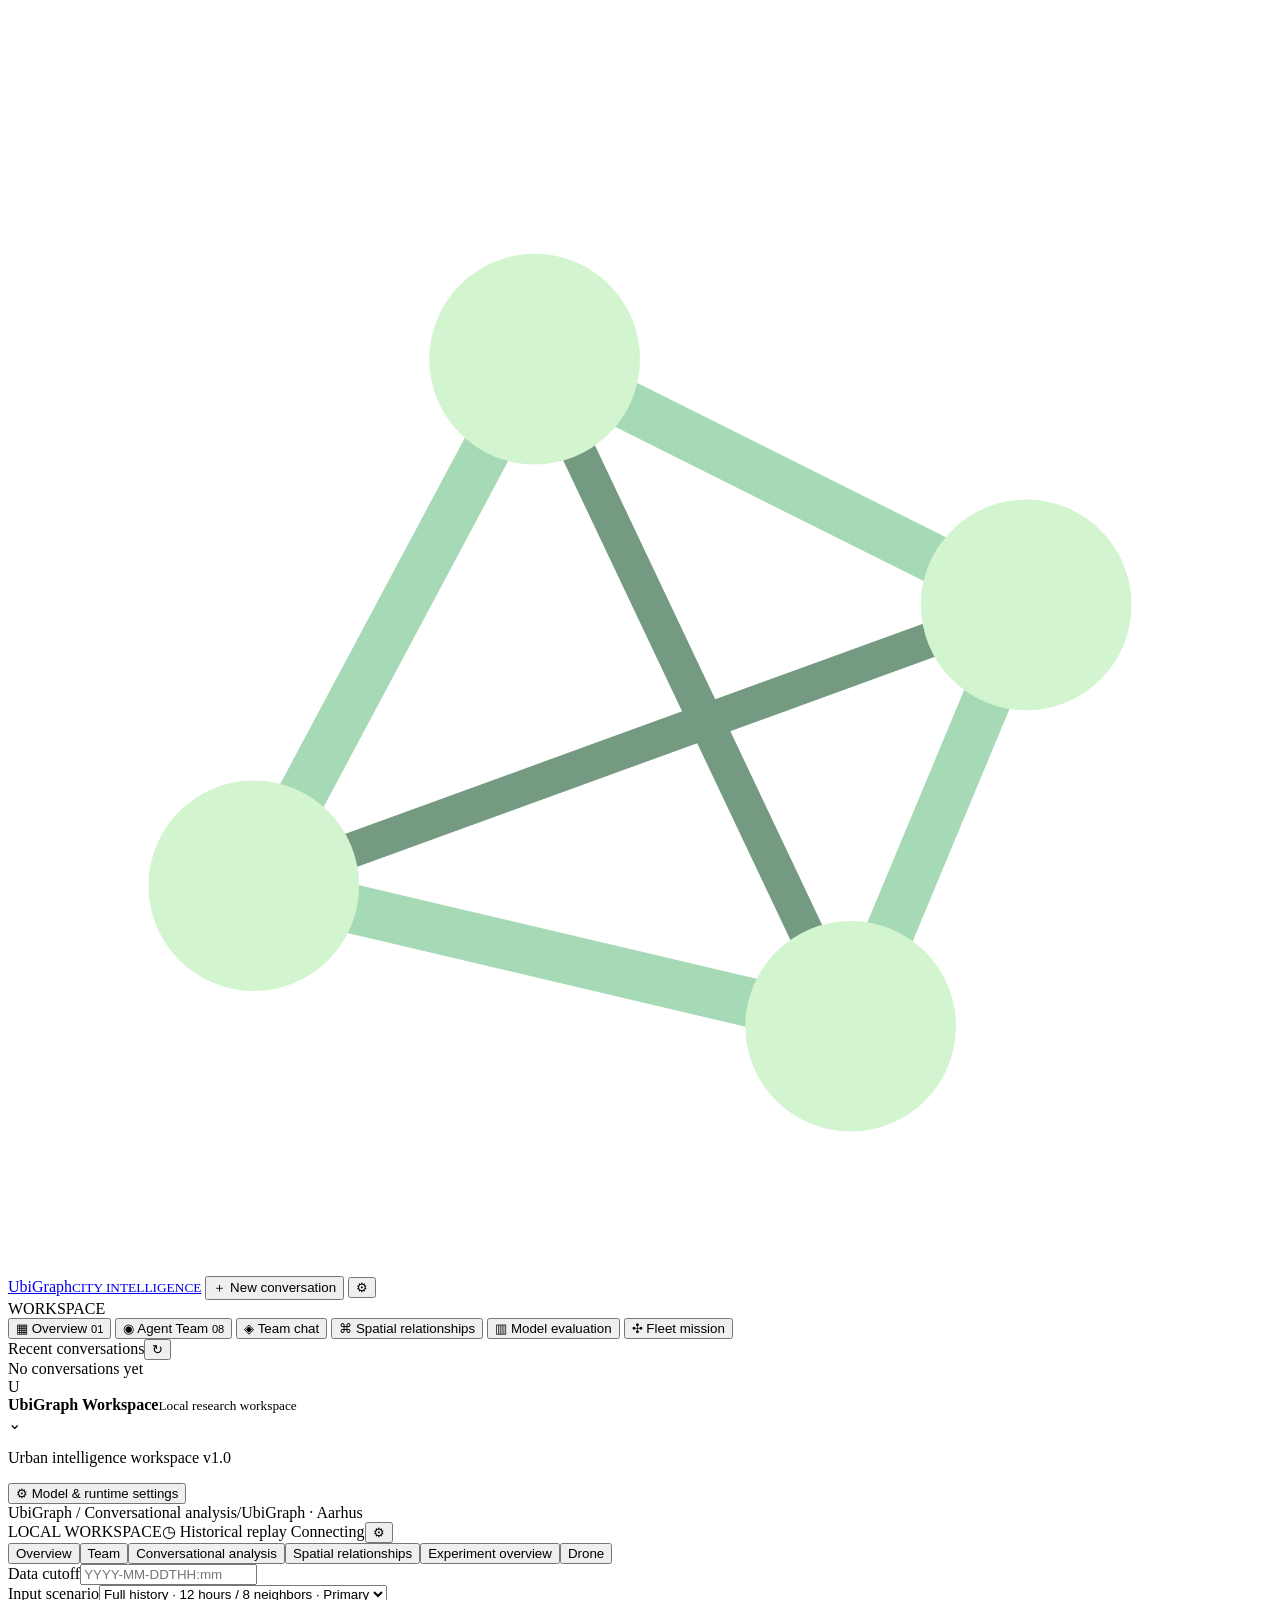
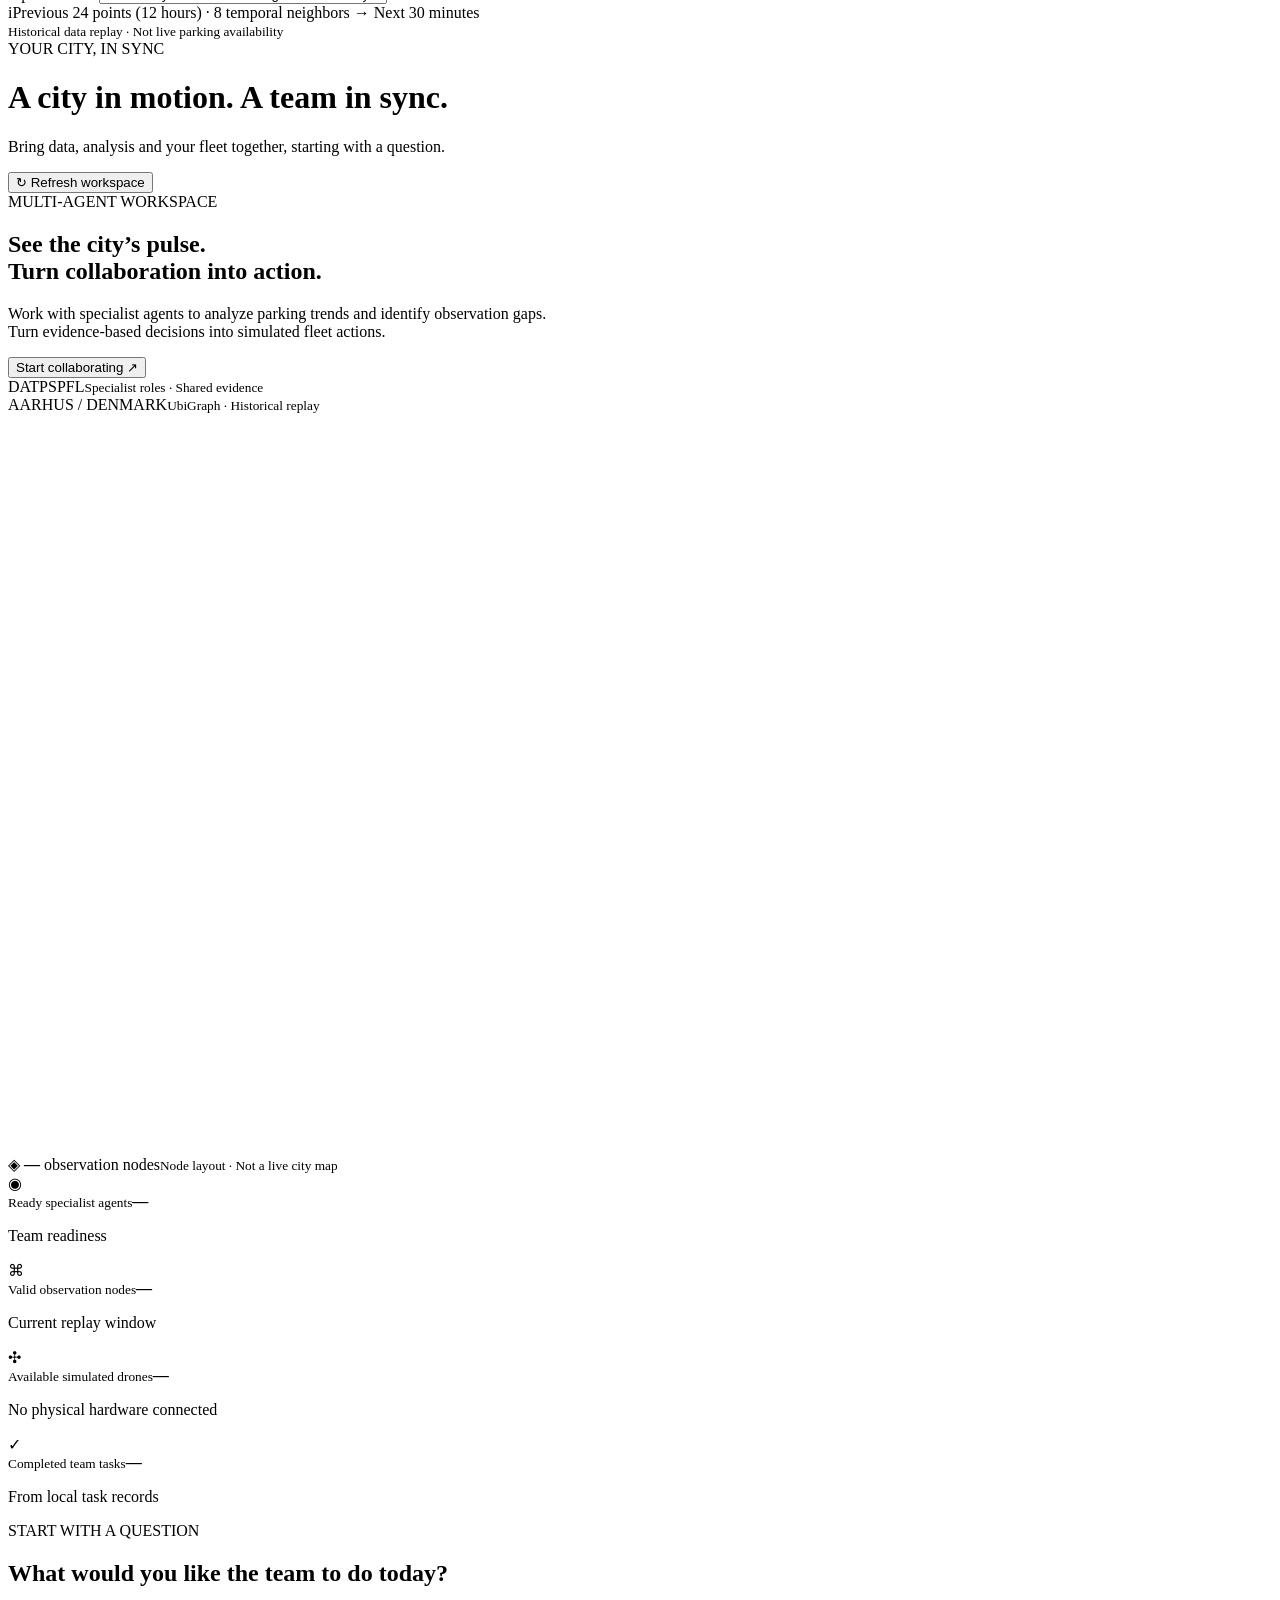
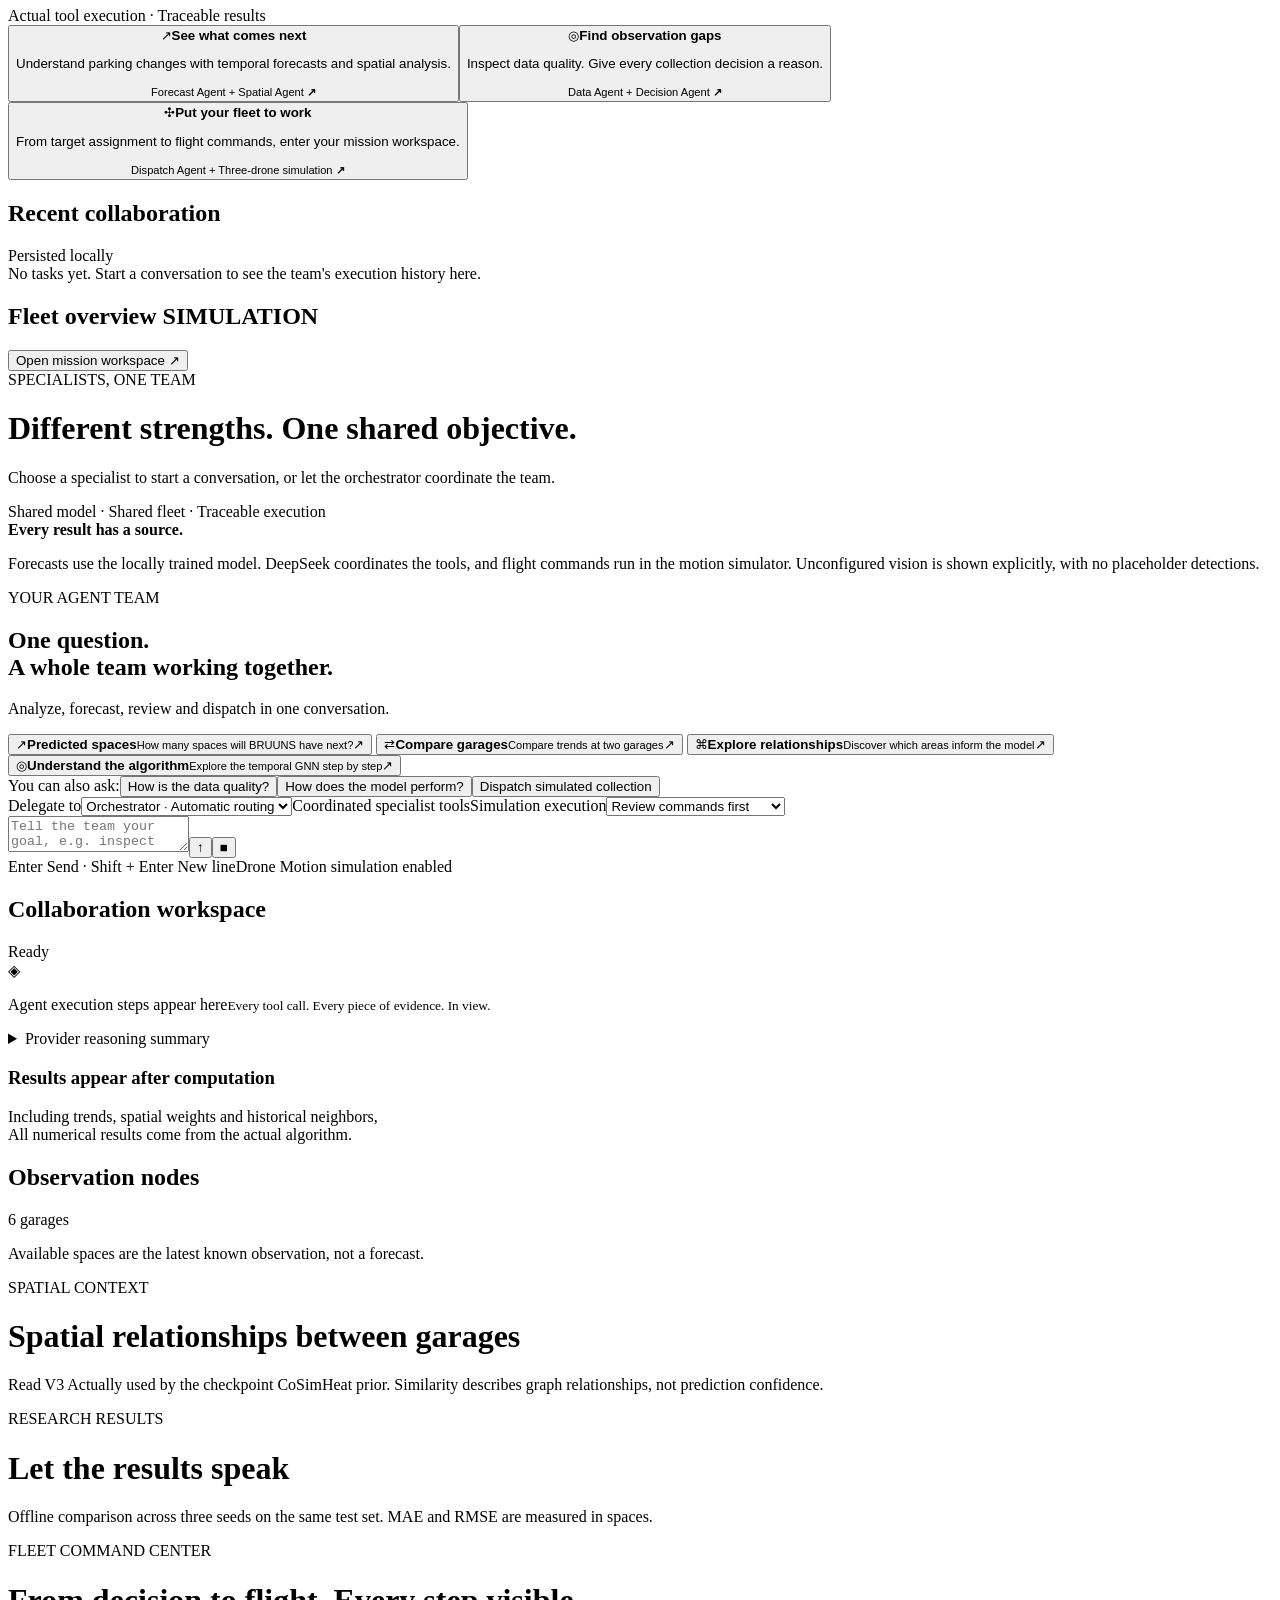
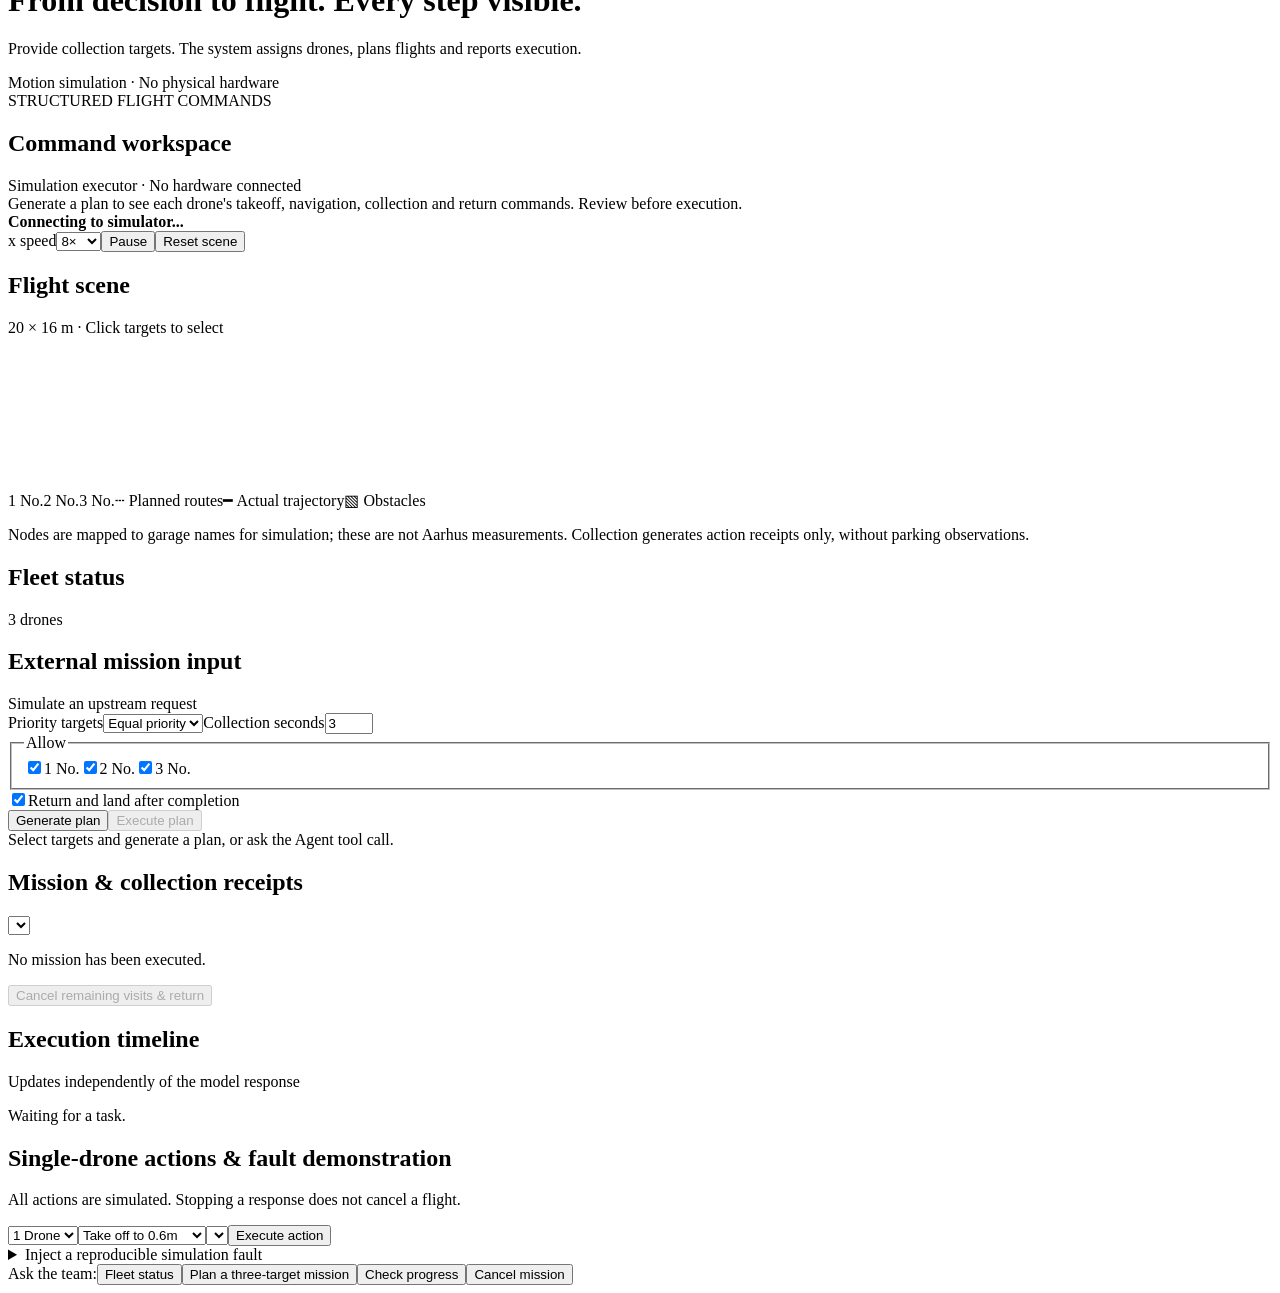
==== ubigraph_agent/web/index.html @ 5ea53f03 "Initial UbiGraph release: English workspace, agent tools and drone simulation" ====
<!doctype html>
<html lang="en-US">
<head>
  <meta charset="utf-8"><meta name="viewport" content="width=device-width,initial-scale=1">
  <meta name="color-scheme" content="light"><meta name="theme-color" content="#f6f8fb">
  <title>UbiGraph · Urban intelligence workspace</title>
  <link rel="icon" href="/favicon.svg" type="image/svg+xml"><link rel="stylesheet" href="/styles.css">
  <link rel="stylesheet" href="/drone.css"><link rel="stylesheet" href="/product.css">
  <script src="/app.js" defer></script><script src="/drone.js" defer></script><script src="/product.js" defer></script>
</head>
<body>
  <div class="app-shell">
    <aside class="sidebar" aria-label="Main navigation">
      <a class="brand" href="/"><svg class="brand-symbol" viewBox="0 0 36 36" aria-hidden="true"><path d="M7 25L15 10L29 17L24 29Z" fill="none" stroke="#a6d9b6" stroke-width="1.4"/><path d="M7 25L29 17M15 10L24 29" stroke="#749a82" stroke-width="1"/><g fill="#d2f5cf"><circle cx="7" cy="25" r="3"/><circle cx="15" cy="10" r="3"/><circle cx="29" cy="17" r="3"/><circle cx="24" cy="29" r="3"/></g></svg><span>UbiGraph<small>CITY INTELLIGENCE</small></span></a>
      <button class="new-chat" id="new-chat"><span>＋</span> New conversation</button>
      <button class="mobile-settings" id="mobile-settings" aria-label="Model & runtime settings">⚙</button>
      <div class="nav-caption">WORKSPACE</div><nav>
        <button class="nav-item" data-view="overview"><span>▦</span> Overview <small class="nav-mini">01</small></button>
        <button class="nav-item" data-view="agents"><span>◉</span> Agent Team <small class="nav-mini">08</small></button>
        <button class="nav-item active" data-view="chat"><span>◈</span> Team chat</button>
        <button class="nav-item" data-view="spatial"><span>⌘</span> Spatial relationships</button>
        <button class="nav-item" data-view="benchmarks"><span>▥</span> Model evaluation</button>
        <button class="nav-item" data-view="drone"><span>✣</span> Fleet mission</button>
      </nav>
      <div class="section-caption history-caption">Recent conversations<button id="refresh-sessions" title="Refresh conversations" aria-label="Refresh conversations">↻</button></div>
      <div id="sessions" class="sessions"><span class="muted small">No conversations yet</span></div>
      <div class="sidebar-bottom">
        <div class="workspace-badge"><span class="workspace-avatar">U</span><div><strong>UbiGraph Workspace</strong><small>Local research workspace</small></div><span>⌄</span></div>
        <p class="workspace-version">Urban intelligence workspace <span>v1.0</span></p>
        <button id="settings-open" class="settings-button">⚙ Model & runtime settings</button>
      </div>
    </aside>

    <div class="workspace">
      <header class="topbar">
        <div class="breadcrumb"><span class="mobile-brand">UbiGraph / </span><span id="page-label">Conversational analysis</span><span class="divider">/</span><span class="muted" id="context-location">UbiGraph · Aarhus</span></div>
        <div class="topbar-right"><span class="workspace-online"><i></i> LOCAL WORKSPACE</span><span class="replay-pill">◷ Historical replay</span><span id="provider-status" class="provider-pill"><span class="status-dot"></span> Connecting</span><button id="product-settings" aria-label="Open settings" class="product-settings">⚙</button></div>
      </header>

      <nav class="mobile-nav" aria-label="Mobile navigation"><button data-view="overview">Overview</button><button data-view="agents">Team</button><button data-view="chat" class="active">Conversational analysis</button><button data-view="spatial">Spatial relationships</button><button data-view="benchmarks">Experiment overview</button><button data-view="drone">Drone</button></nav>

      <section class="context-bar" aria-label="Analysis context">
        <div><label for="as-of">Data cutoff</label><input id="as-of" type="text" inputmode="text" placeholder="YYYY-MM-DDTHH:mm" title="Replay cutoff: YYYY-MM-DDTHH:mm (historical local time)" spellcheck="false" autocomplete="off" aria-label="Data cutoff"></div>
        <div><label for="protocol">Input scenario</label><select id="protocol"><option value="full_history">Full history · 12 hours / 8 neighbors · Primary</option><option value="fewshot">Few-shot experiment · 6 hours / 96 windows</option></select></div>
        <div class="context-note"><span class="context-icon">i</span><span><span id="history-summary">Previous 24  points (12  hours) · 8  temporal neighbors → Next 30 minutes</span><br><small>Historical data replay · Not live parking availability</small></span></div>
      </section>

      <main id="overview-view" class="view hidden full-view overview-view">
        <div class="overview-heading"><div><div class="eyebrow">YOUR CITY, IN SYNC</div><h1>A city in motion. A team in sync.</h1><p>Bring data, analysis and your fleet together, starting with a question.</p></div><button class="outline-action" id="refresh-operations">↻ Refresh workspace</button></div>
        <section class="overview-hero"><div class="hero-copy"><span class="hero-kicker"><i></i> MULTI-AGENT WORKSPACE</span><h2>See the city’s pulse.<br>Turn collaboration into action.</h2><p>Work with specialist agents to analyze parking trends and identify observation gaps.<br>Turn evidence-based decisions into simulated fleet actions.</p><button class="hero-cta" id="hero-chat">Start collaborating <span>↗</span></button><div class="hero-team"><span>DA</span><span>TP</span><span>SP</span><span>FL</span><small>Specialist roles · Shared evidence</small></div></div><div class="hero-map"><div class="map-caption"><span><i></i> AARHUS / DENMARK</span><small>UbiGraph · Historical replay</small></div><svg id="city-map" viewBox="0 0 600 350" role="img" aria-label="Aarhus garage nodes and spatial relationships"></svg><div class="map-footer"><span>◈ <b id="map-node-count">—</b>  observation nodes</span><small>Node layout · Not a live city map</small></div></div></section>
        <section class="overview-stats" aria-label="Current workspace state"><article><span class="stat-icon">◉</span><div><small>Ready specialist agents</small><strong id="stat-agents">—</strong><p>Team readiness</p></div></article><article><span class="stat-icon">⌘</span><div><small>Valid observation nodes</small><strong id="stat-nodes">—</strong><p>Current replay window</p></div></article><article><span class="stat-icon">✣</span><div><small>Available simulated drones</small><strong id="stat-fleet">—</strong><p>No physical hardware connected</p></div></article><article><span class="stat-icon">✓</span><div><small>Completed team tasks</small><strong id="stat-tasks">—</strong><p>From local task records</p></div></article></section>
        <section class="overview-workflows"><div class="section-heading"><div><span class="eyebrow">START WITH A QUESTION</span><h2>What would you like the team to do today?</h2></div><span class="muted small">Actual tool execution · Traceable results</span></div><div class="workflow-cards"><button data-product-prompt="Forecast BRUUNS availability for the next 30 minutes and find the two most similar garages."><span class="workflow-icon">↗</span><strong>See what comes next</strong><p>Understand parking changes with temporal forecasts and spatial analysis.</p><small>Forecast Agent + Spatial Agent <b>↗</b></small></button><button data-product-prompt="Inspect historical observation quality at all garages and assess whether simulated collection is needed. If needed, generate a drone plan and commands, but do not execute yet. If there are no gaps, explain that no dispatch is needed."><span class="workflow-icon">◎</span><strong>Find observation gaps</strong><p>Inspect data quality. Give every collection decision a reason.</p><small>Data Agent + Decision Agent <b>↗</b></small></button><button data-product-prompt="Check fleet status and plan a collection mission for G1, G3 and G5 using up to three drones. Generate commands but do not execute. Return and land afterward."><span class="workflow-icon">✣</span><strong>Put your fleet to work</strong><p>From target assignment to flight commands, enter your mission workspace.</p><small>Dispatch Agent + Three-drone simulation <b>↗</b></small></button></div></section>
        <div class="overview-bottom"><section class="card activity-card"><div class="card-heading"><h2>Recent collaboration</h2><span class="small muted">Persisted locally</span></div><div id="overview-activity" class="activity-list"><div class="product-empty">No tasks yet. Start a conversation to see the team's execution history here.</div></div></section><section class="card fleet-preview-card"><div class="card-heading"><h2>Fleet overview <span class="tiny-label">SIMULATION</span></h2><button class="text-action" data-view="drone">Open mission workspace ↗</button></div><div id="overview-fleet"></div></section></div>
      </main>
      <main id="agents-view" class="view hidden full-view"><div class="overview-heading"><div><div class="eyebrow">SPECIALISTS, ONE TEAM</div><h1>Different strengths. One shared objective.</h1><p>Choose a specialist to start a conversation, or let the orchestrator coordinate the team.</p></div><span class="surface-badge">Shared model · Shared fleet · Traceable execution</span></div><div id="agent-directory" class="agent-directory"></div><div class="agents-note"><strong>Every result has a source.</strong><p>Forecasts use the locally trained model. DeepSeek coordinates the tools, and flight commands run in the motion simulator. Unconfigured vision is shown explicitly, with no placeholder detections.</p></div></main>
      <main id="chat-view" class="main-grid view">
        <section class="conversation-panel">
          <div id="welcome" class="welcome">
            <div class="eyebrow"><span class="tiny-line"></span> YOUR AGENT TEAM</div>
            <h1>One question.<br>A whole team working together.</h1>
            <p>Analyze, forecast, review and dispatch in one conversation.</p>
            <div class="suggestions" id="suggestions">
              <button data-prompt="Forecast BRUUNS availability for the next 30 minutes."><span class="suggestion-icon blue">↗</span><strong>Predicted spaces</strong><small>How many spaces will BRUUNS have next?</small><span class="arrow">↗</span></button>
              <button data-prompt="Compare BRUUNS and SALLING availability forecasts for the next 30 minutes."><span class="suggestion-icon teal">⇄</span><strong>Compare garages</strong><small>Compare trends at two garages</small><span class="arrow">↗</span></button>
              <button data-prompt="Which garages are most similar to BRUUNS? Explain their CoSimHeat relationships."><span class="suggestion-icon violet">⌘</span><strong>Explore relationships</strong><small>Discover which areas inform the model</small><span class="arrow">↗</span></button>
              <button data-prompt="Explain how V3 uses temporal GNNs and historical neighbors in plain English."><span class="suggestion-icon amber">◎</span><strong>Understand the algorithm</strong><small>Explore the temporal GNN step by step</small><span class="arrow">↗</span></button>
            </div>
            <div class="more-questions">You can also ask:<button data-prompt="Inspect current historical data quality at all garages.">How is the data quality?</button><button data-prompt="V3 actual experimental performance?">How does the model perform?</button><button data-prompt="Check fleet status, plan and execute simulated collection at G1, G3 and G5 using up to three drones. Return and land afterward.">Dispatch simulated collection</button></div>
          </div>
          <div id="messages" class="messages" aria-live="polite"></div>
          <div class="composer-wrap">
            <div class="agent-selector-row"><label for="active-agent">Delegate to</label><select id="active-agent"><option value="orchestrator">Orchestrator · Automatic routing</option></select><span id="active-agent-hint">Coordinated specialist tools</span><label class="execution-label" for="execution-policy">Simulation execution</label><select id="execution-policy"><option value="review">Review commands first</option><option value="execute">Allow simulation execution</option></select></div><div class="composer"><textarea id="question" rows="2" maxlength="6000" placeholder="Tell the team your goal, e.g. inspect observation gaps and plan a simulated collection mission..." aria-label="Enter an analysis question"></textarea><button id="send" aria-label="Send message" title="Send (Enter)">↑</button><button id="stop" class="hidden" aria-label="Stop response">■</button></div>
            <div class="composer-foot"><span>Enter Send · Shift + Enter New line</span><span>Drone <span class="simulation-tag">Motion simulation enabled</span></span></div>
          </div>
        </section>

        <aside class="insight-panel">
          <section class="card execution-card"><div class="card-heading"><h2>Collaboration workspace</h2><span id="task-duration" class="muted small">Ready</span></div><div id="timeline" class="timeline"><div class="timeline-empty"><span>◈</span><p>Agent execution steps appear here<small>Every tool call. Every piece of evidence. In view.</small></p></div></div><details id="reasoning-box" class="reasoning hidden"><summary>Provider reasoning summary</summary><p id="reasoning-text"></p></details></section>
          <section id="results" class="results"><div class="card result-empty"><div class="empty-chart"><span></span><span></span><span></span><span></span><span></span></div><h3>Results appear after computation</h3><p>Including trends, spatial weights and historical neighbors,<br>All numerical results come from the actual algorithm.</p></div></section>
          <section class="card coverage-card"><div class="card-heading"><h2>Observation nodes</h2><span class="small muted">6  garages</span></div><div id="coverage"></div><p class="card-note">Available spaces are the latest known observation, not a forecast.</p></section>
        </aside>
      </main>

      <main id="spatial-view" class="view hidden full-view"><div class="page-intro"><div class="eyebrow">SPATIAL CONTEXT</div><h1>Spatial relationships between garages</h1><p>Read V3 Actually used by the checkpoint CoSimHeat prior. Similarity describes graph relationships, not prediction confidence.</p></div><div id="spatial-content"></div></main>
      <main id="benchmarks-view" class="view hidden full-view"><div class="page-intro"><div class="eyebrow">RESEARCH RESULTS</div><h1>Let the results speak</h1><p>Offline comparison across three seeds on the same test set. MAE and RMSE are measured in spaces.</p></div><div id="benchmark-content"></div></main>
      <main id="drone-view" class="view hidden full-view">
        <div class="page-intro drone-intro"><div><div class="eyebrow">FLEET COMMAND CENTER</div><h1>From decision to flight. Every step visible.</h1><p>Provide collection targets. The system assigns drones, plans flights and reports execution.</p></div><span class="simulation-tag">Motion simulation · No physical hardware</span></div>
        <section class="card command-center"><div class="card-heading"><div><span class="eyebrow">STRUCTURED FLIGHT COMMANDS</span><h2>Command workspace</h2></div><span class="surface-badge">Simulation executor · No hardware connected</span></div><div id="flight-commands" class="flight-commands"><div class="product-empty">Generate a plan to see each drone's takeoff, navigation, collection and return commands. Review before execution.</div></div></section><div class="drone-toolbar"><div><span id="drone-stream-dot" class="status-dot"></span><strong id="drone-clock">Connecting to simulator...</strong><span class="muted" id="drone-summary"></span></div><div><label for="drone-speed">x speed</label><select id="drone-speed"><option value="1">1×</option><option value="4">4×</option><option value="8" selected>8×</option><option value="16">16×</option></select><button id="drone-pause">Pause</button><button id="drone-reset">Reset scene</button></div></div>
        <div class="drone-layout">
          <section class="card drone-map-card"><div class="card-heading"><h2>Flight scene</h2><span class="small muted">20 × 16 m · Click targets to select</span></div><canvas id="drone-canvas" aria-label="Three simulated drones, base, obstacles, targets and routes"></canvas><div class="drone-map-legend"><span><i class="legend-blue"></i>1 No.</span><span><i class="legend-teal"></i>2 No.</span><span><i class="legend-orange"></i>3 No.</span><span>┄ Planned routes</span><span>━ Actual trajectory</span><span>▧ Obstacles</span></div><p class="card-note">Nodes are mapped to garage names for simulation; these are not Aarhus measurements. Collection generates action receipts only, without parking observations.</p></section>
          <aside class="drone-side">
            <section class="card"><div class="card-heading"><h2>Fleet status</h2><span class="pill" id="drone-fleet-count">3  drones</span></div><div id="drone-fleet"></div></section>
            <section class="card"><div class="card-heading"><h2>External mission input</h2><span class="small muted">Simulate an upstream request</span></div><div id="drone-targets" class="drone-target-grid"></div><div class="drone-form-row"><label>Priority targets<select id="drone-priority"><option value="">Equal priority</option></select></label><label>Collection seconds<input id="drone-dwell" type="number" value="3" min="0" max="30"></label></div><fieldset class="drone-ids"><legend>Allow</legend><label><input type="checkbox" value="1" checked>1 No.</label><label><input type="checkbox" value="2" checked>2 No.</label><label><input type="checkbox" value="3" checked>3 No.</label></fieldset><label class="drone-return"><input id="drone-return" type="checkbox" checked>Return and land after completion</label><div class="drone-actions"><button id="drone-plan" class="secondary-button">Generate plan</button><button id="drone-start" class="primary-button" disabled>Execute plan</button></div><div id="drone-plan-result" class="drone-plan-note">Select targets and generate a plan, or ask the Agent tool call.</div></section>
          </aside>
        </div>
        <div class="drone-lower-grid"><section class="card"><div class="card-heading"><h2>Mission & collection receipts</h2><select id="drone-mission-select" aria-label="View mission"></select></div><div id="drone-mission"><p class="muted">No mission has been executed.</p></div><button id="drone-cancel" class="drone-cancel" disabled>Cancel remaining visits & return</button></section><section class="card"><div class="card-heading"><h2>Execution timeline</h2><span class="small muted">Updates independently of the model response</span></div><div id="drone-events" class="drone-event-list"><p class="muted">Waiting for a task.</p></div></section></div>
        <section class="card drone-control-card"><div><h2>Single-drone actions & fault demonstration</h2><p class="muted small">All actions are simulated. Stopping a response does not cancel a flight.</p></div><div class="drone-manual"><select id="drone-manual-id" aria-label="Drone ID"><option value="1">1 Drone</option><option value="2">2 Drone</option><option value="3">3 Drone</option></select><select id="drone-manual-action" aria-label="Action"><option value="takeoff">Take off to 0.6m</option><option value="navigate">Navigate to target</option><option value="hover">Hover 3 seconds</option><option value="return">Return & land</option><option value="land">Land in place</option></select><select id="drone-manual-target" aria-label="Navigation target"></select><button id="drone-control">Execute action</button></div><details><summary>Inject a reproducible simulation fault</summary><div class="drone-faults"><button id="drone-low-battery">Set selected drone battery to 18%</button><button id="drone-fault">Inject fault into selected drone</button><button id="drone-recover">Restore selected drone & recharge</button><span class="muted small">A fault stops further collection and returns available drones to base.</span></div></details></section>
        <div class="drone-prompts"><span>Ask the team:</span><button data-drone-prompt="Which simulated drones are available now?">Fleet status</button><button data-drone-prompt="Plan onlyG2、G4、G8simulated collection mission using up to three drones, withG4first. Plan only; do not execute yet.">Plan a three-target mission</button><button data-drone-prompt="Check actual progress of the latest drone mission.">Check progress</button><button data-drone-prompt="Cancel the latest drone mission and return to base.">Cancel mission</button></div>
      </main>
    </div>
  </div>
  <div id="toast" class="toast hidden" role="status"></div>
  <dialog id="settings"><div class="dialog-head"><h2>Model & runtime settings</h2><button id="settings-close" aria-label="Close settings">×</button></div><label for="llm-model">Chat model</label><select id="llm-model"></select><p class="muted small">Using your configured Responses API.Forecasting uses the saved V3 model.</p><label for="seed">Algorithm seed</label><select id="seed"><option value="7">7</option><option value="17">17</option><option value="27">27</option></select><div class="settings-facts"><span>API format</span><strong>OpenAI Responses</strong><span>Reasoning effort</span><strong id="reasoning-effort">medium</strong><span>Execution position</span><strong>Local Python / PyTorch</strong><span>Drone</span><strong>Browser motion simulation</strong><span>Model credentials</span><strong>Loaded from local configuration</strong></div><p class="card-note">Changing replay time, input scenario or seed starts a new conversation to keep evidence consistent.</p><button id="settings-save" class="primary-button">Save settings</button></dialog>
  <noscript>Enable JavaScript Open the live analysis console.</noscript>
</body>
</html>
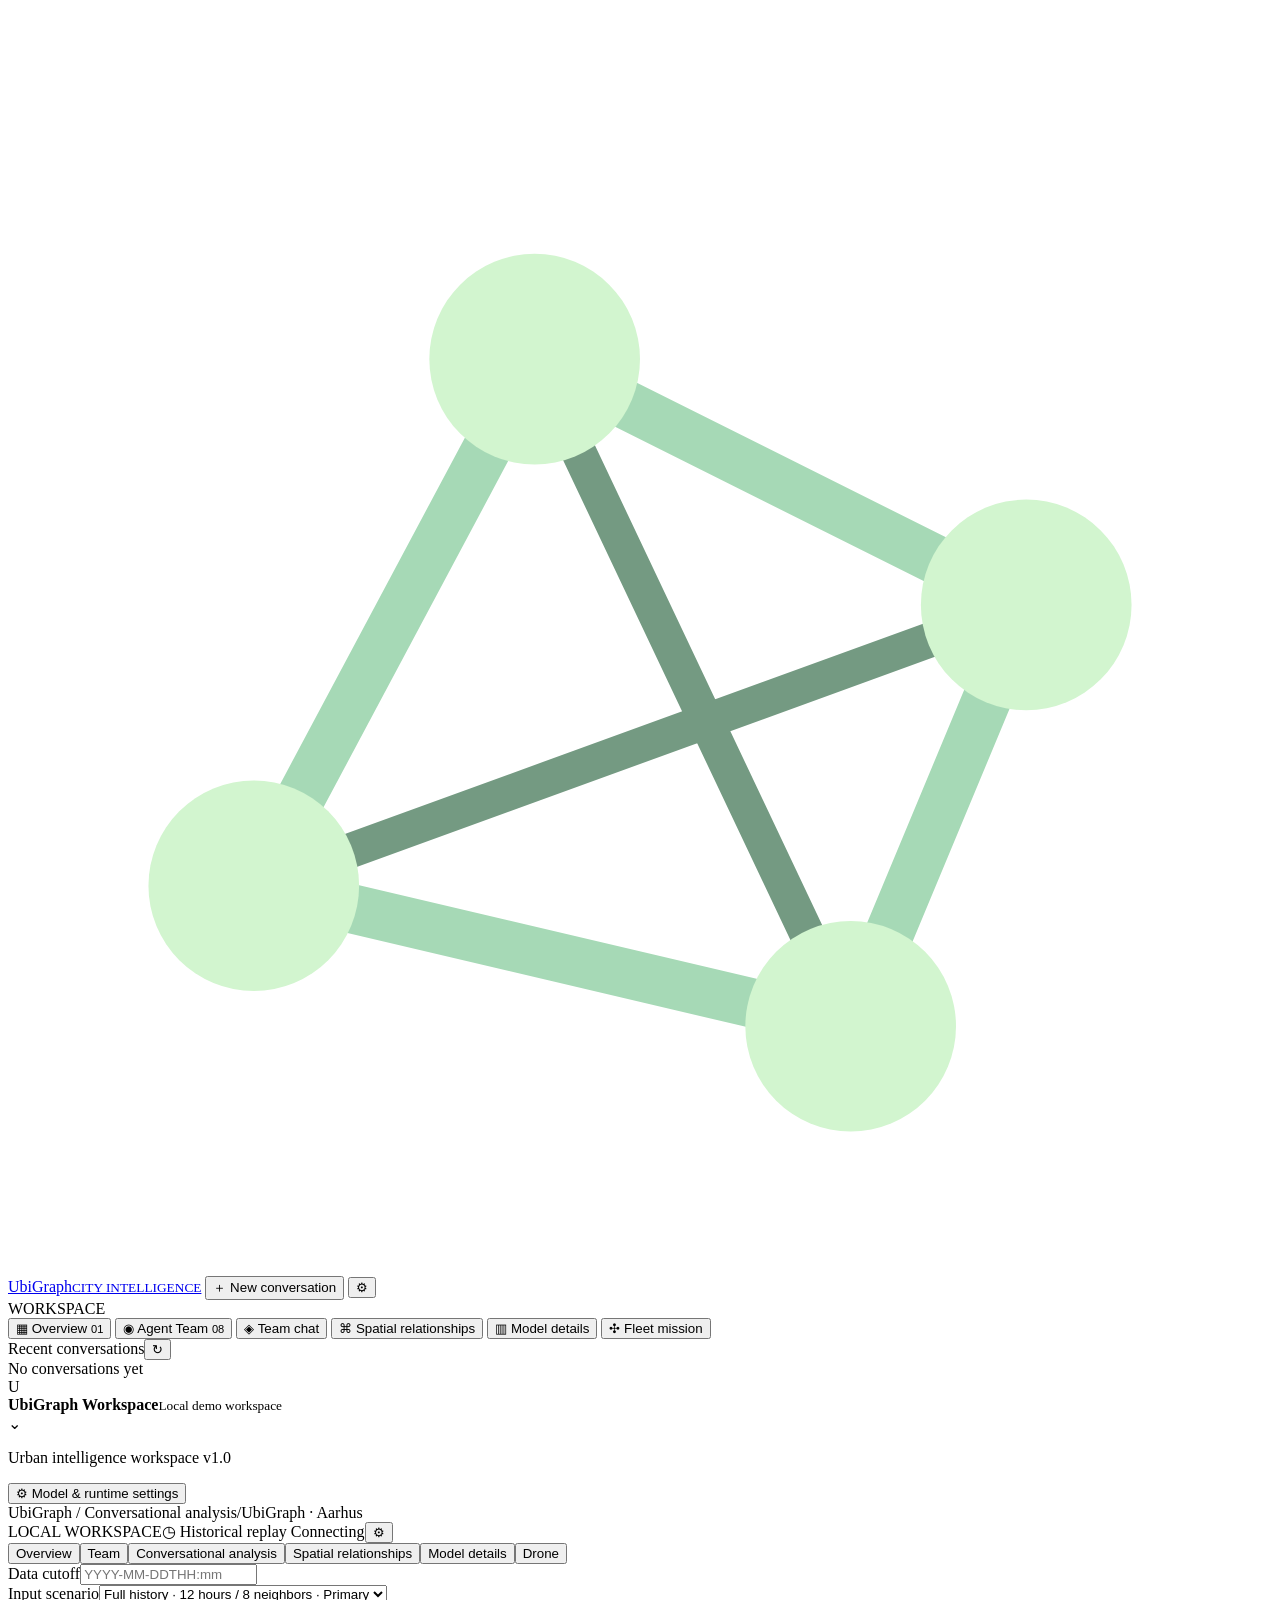
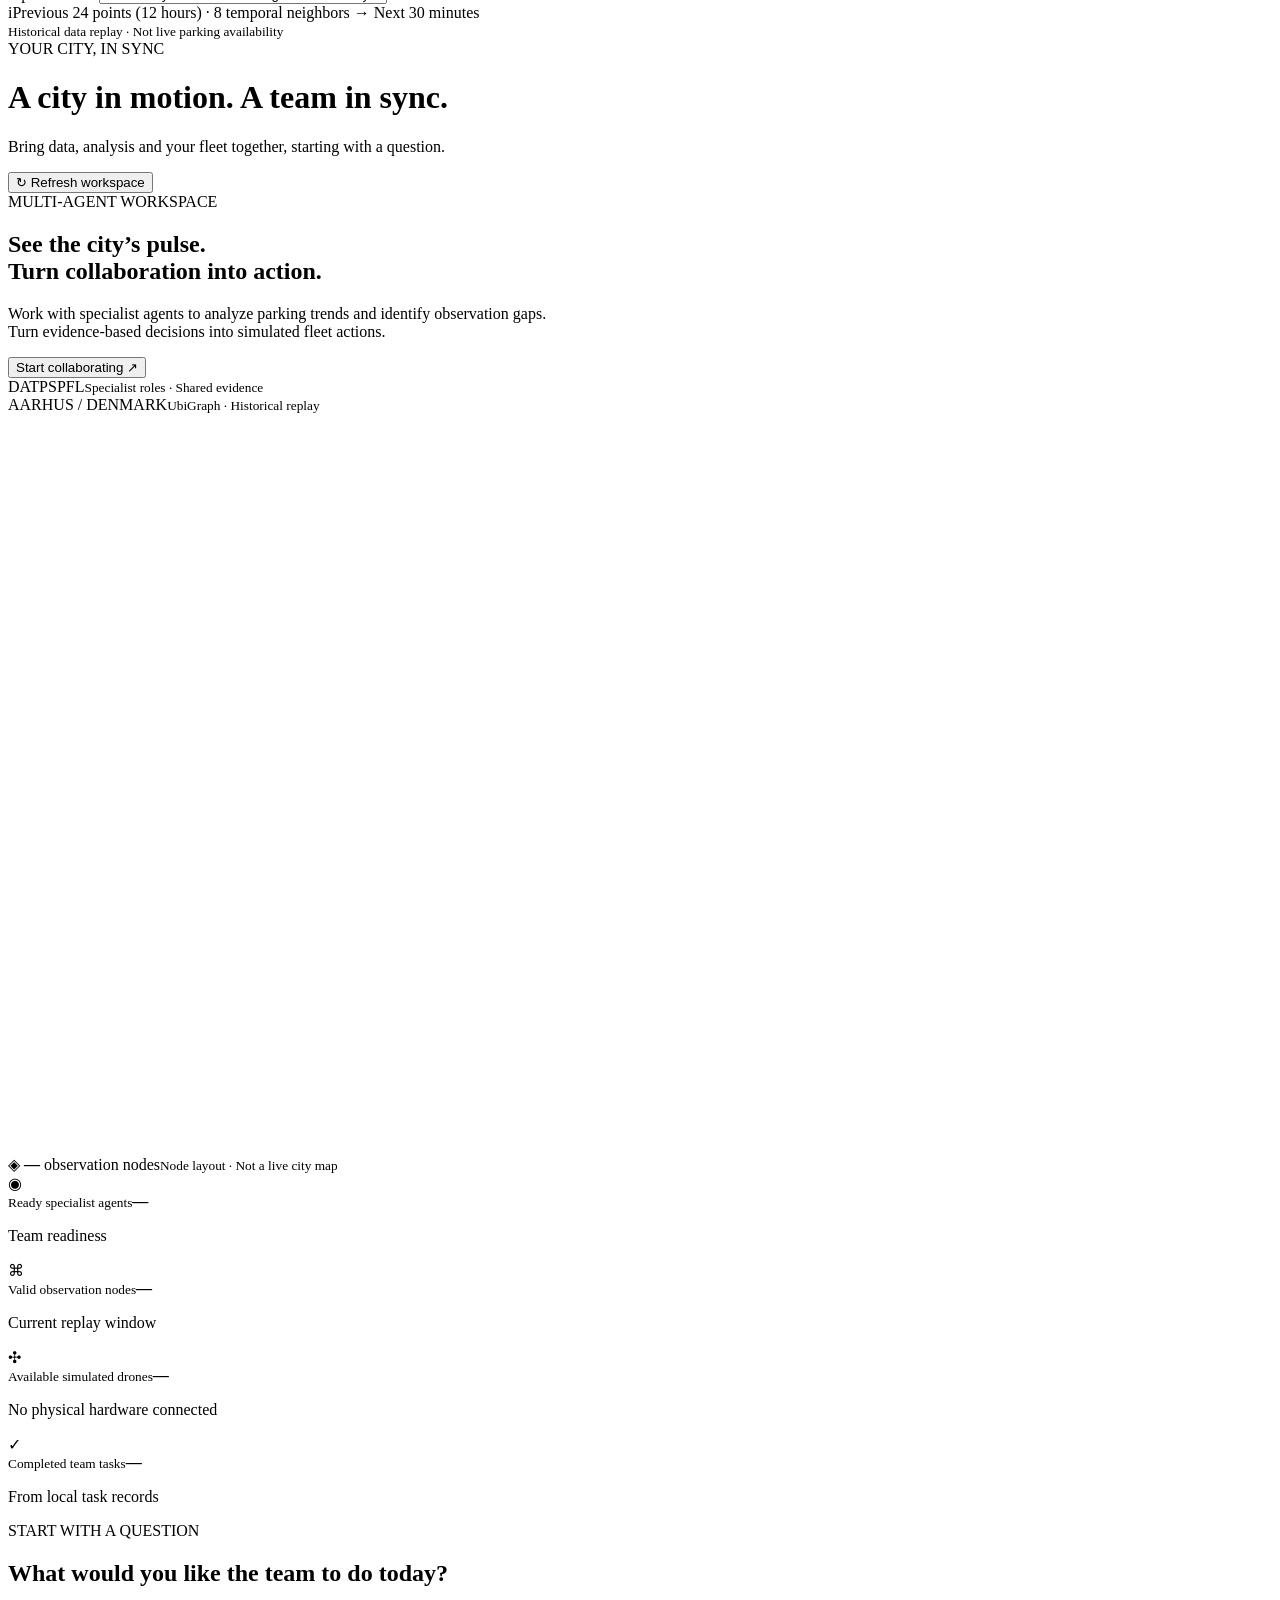
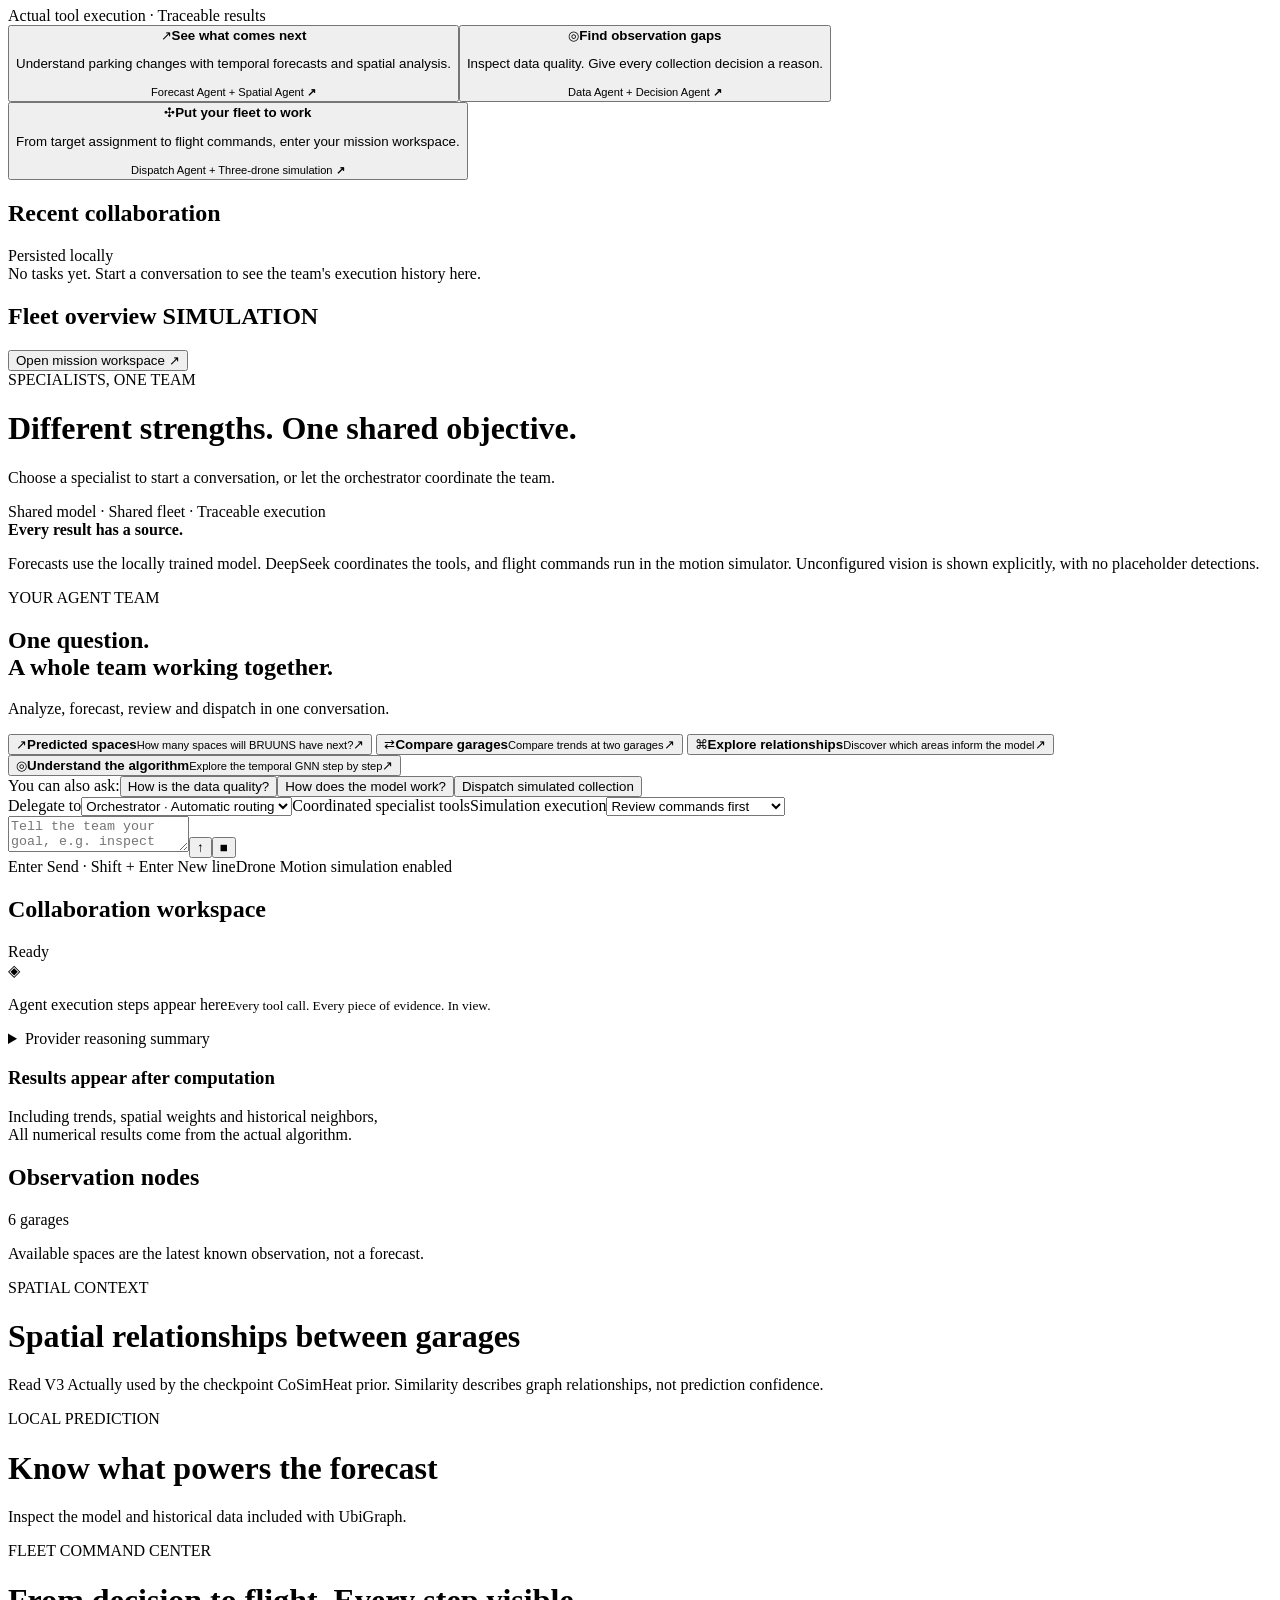
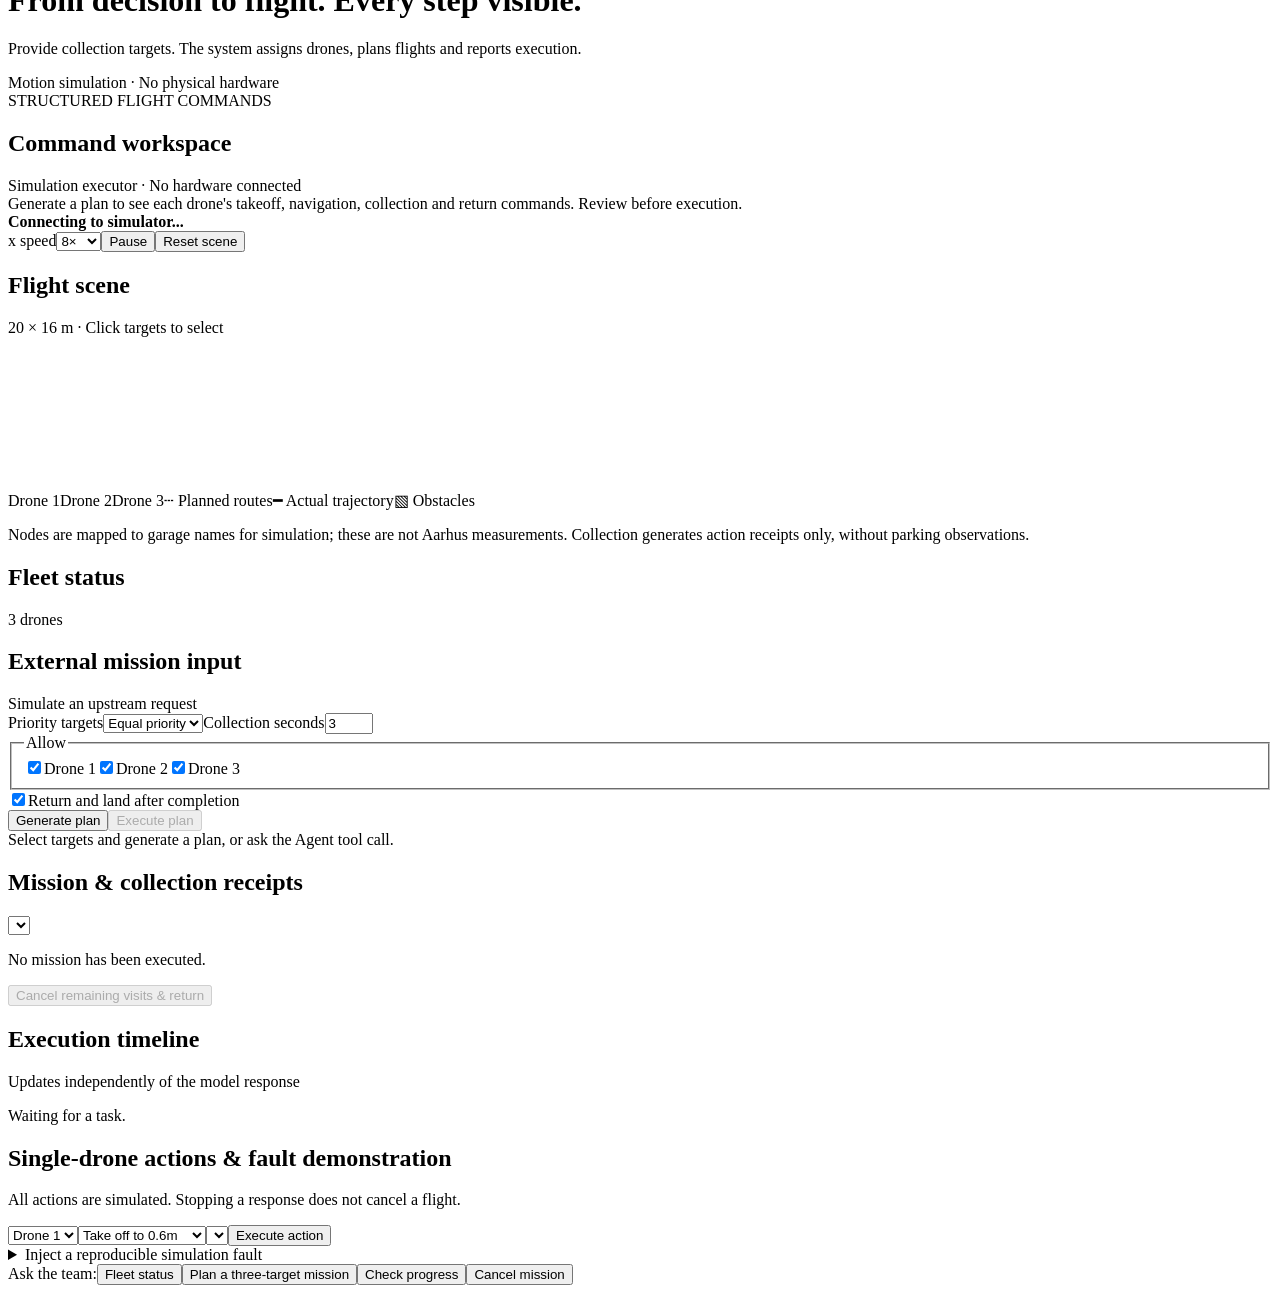
==== commit 2df3b033: "Publish English UbiGraph demo with guided setup and media" ====
--- a/ubigraph_agent/web/index.html
+++ b/ubigraph_agent/web/index.html
@@ -19,13 +19,13 @@
         <button class="nav-item" data-view="agents"><span>◉</span> Agent Team <small class="nav-mini">08</small></button>
         <button class="nav-item active" data-view="chat"><span>◈</span> Team chat</button>
         <button class="nav-item" data-view="spatial"><span>⌘</span> Spatial relationships</button>
-        <button class="nav-item" data-view="benchmarks"><span>▥</span> Model evaluation</button>
+        <button class="nav-item" data-view="model"><span>▥</span> Model details</button>
         <button class="nav-item" data-view="drone"><span>✣</span> Fleet mission</button>
       </nav>
       <div class="section-caption history-caption">Recent conversations<button id="refresh-sessions" title="Refresh conversations" aria-label="Refresh conversations">↻</button></div>
       <div id="sessions" class="sessions"><span class="muted small">No conversations yet</span></div>
       <div class="sidebar-bottom">
-        <div class="workspace-badge"><span class="workspace-avatar">U</span><div><strong>UbiGraph Workspace</strong><small>Local research workspace</small></div><span>⌄</span></div>
+        <div class="workspace-badge"><span class="workspace-avatar">U</span><div><strong>UbiGraph Workspace</strong><small>Local demo workspace</small></div><span>⌄</span></div>
         <p class="workspace-version">Urban intelligence workspace <span>v1.0</span></p>
         <button id="settings-open" class="settings-button">⚙ Model & runtime settings</button>
       </div>
@@ -37,11 +37,11 @@
         <div class="topbar-right"><span class="workspace-online"><i></i> LOCAL WORKSPACE</span><span class="replay-pill">◷ Historical replay</span><span id="provider-status" class="provider-pill"><span class="status-dot"></span> Connecting</span><button id="product-settings" aria-label="Open settings" class="product-settings">⚙</button></div>
       </header>
 
-      <nav class="mobile-nav" aria-label="Mobile navigation"><button data-view="overview">Overview</button><button data-view="agents">Team</button><button data-view="chat" class="active">Conversational analysis</button><button data-view="spatial">Spatial relationships</button><button data-view="benchmarks">Experiment overview</button><button data-view="drone">Drone</button></nav>
+      <nav class="mobile-nav" aria-label="Mobile navigation"><button data-view="overview">Overview</button><button data-view="agents">Team</button><button data-view="chat" class="active">Conversational analysis</button><button data-view="spatial">Spatial relationships</button><button data-view="model">Model details</button><button data-view="drone">Drone</button></nav>
 
       <section class="context-bar" aria-label="Analysis context">
         <div><label for="as-of">Data cutoff</label><input id="as-of" type="text" inputmode="text" placeholder="YYYY-MM-DDTHH:mm" title="Replay cutoff: YYYY-MM-DDTHH:mm (historical local time)" spellcheck="false" autocomplete="off" aria-label="Data cutoff"></div>
-        <div><label for="protocol">Input scenario</label><select id="protocol"><option value="full_history">Full history · 12 hours / 8 neighbors · Primary</option><option value="fewshot">Few-shot experiment · 6 hours / 96 windows</option></select></div>
+        <div><label for="protocol">Input scenario</label><select id="protocol"><option value="full_history">Full history · 12 hours / 8 neighbors · Primary</option></select></div>
         <div class="context-note"><span class="context-icon">i</span><span><span id="history-summary">Previous 24  points (12  hours) · 8  temporal neighbors → Next 30 minutes</span><br><small>Historical data replay · Not live parking availability</small></span></div>
       </section>
 
@@ -65,7 +65,7 @@
               <button data-prompt="Which garages are most similar to BRUUNS? Explain their CoSimHeat relationships."><span class="suggestion-icon violet">⌘</span><strong>Explore relationships</strong><small>Discover which areas inform the model</small><span class="arrow">↗</span></button>
               <button data-prompt="Explain how V3 uses temporal GNNs and historical neighbors in plain English."><span class="suggestion-icon amber">◎</span><strong>Understand the algorithm</strong><small>Explore the temporal GNN step by step</small><span class="arrow">↗</span></button>
             </div>
-            <div class="more-questions">You can also ask:<button data-prompt="Inspect current historical data quality at all garages.">How is the data quality?</button><button data-prompt="V3 actual experimental performance?">How does the model perform?</button><button data-prompt="Check fleet status, plan and execute simulated collection at G1, G3 and G5 using up to three drones. Return and land afterward.">Dispatch simulated collection</button></div>
+            <div class="more-questions">You can also ask:<button data-prompt="Inspect current historical data quality at all garages.">How is the data quality?</button><button data-prompt="V3 actual experimental performance?">How does the model work?</button><button data-prompt="Check fleet status, plan and execute simulated collection at G1, G3 and G5 using up to three drones. Return and land afterward.">Dispatch simulated collection</button></div>
           </div>
           <div id="messages" class="messages" aria-live="polite"></div>
           <div class="composer-wrap">
@@ -82,25 +82,25 @@
       </main>
 
       <main id="spatial-view" class="view hidden full-view"><div class="page-intro"><div class="eyebrow">SPATIAL CONTEXT</div><h1>Spatial relationships between garages</h1><p>Read V3 Actually used by the checkpoint CoSimHeat prior. Similarity describes graph relationships, not prediction confidence.</p></div><div id="spatial-content"></div></main>
-      <main id="benchmarks-view" class="view hidden full-view"><div class="page-intro"><div class="eyebrow">RESEARCH RESULTS</div><h1>Let the results speak</h1><p>Offline comparison across three seeds on the same test set. MAE and RMSE are measured in spaces.</p></div><div id="benchmark-content"></div></main>
+      <main id="model-view" class="view hidden full-view"><div class="page-intro"><div class="eyebrow">LOCAL PREDICTION</div><h1>Know what powers the forecast</h1><p>Inspect the model and historical data included with UbiGraph.</p></div><div id="model-content"></div></main>
       <main id="drone-view" class="view hidden full-view">
         <div class="page-intro drone-intro"><div><div class="eyebrow">FLEET COMMAND CENTER</div><h1>From decision to flight. Every step visible.</h1><p>Provide collection targets. The system assigns drones, plans flights and reports execution.</p></div><span class="simulation-tag">Motion simulation · No physical hardware</span></div>
         <section class="card command-center"><div class="card-heading"><div><span class="eyebrow">STRUCTURED FLIGHT COMMANDS</span><h2>Command workspace</h2></div><span class="surface-badge">Simulation executor · No hardware connected</span></div><div id="flight-commands" class="flight-commands"><div class="product-empty">Generate a plan to see each drone's takeoff, navigation, collection and return commands. Review before execution.</div></div></section><div class="drone-toolbar"><div><span id="drone-stream-dot" class="status-dot"></span><strong id="drone-clock">Connecting to simulator...</strong><span class="muted" id="drone-summary"></span></div><div><label for="drone-speed">x speed</label><select id="drone-speed"><option value="1">1×</option><option value="4">4×</option><option value="8" selected>8×</option><option value="16">16×</option></select><button id="drone-pause">Pause</button><button id="drone-reset">Reset scene</button></div></div>
         <div class="drone-layout">
-          <section class="card drone-map-card"><div class="card-heading"><h2>Flight scene</h2><span class="small muted">20 × 16 m · Click targets to select</span></div><canvas id="drone-canvas" aria-label="Three simulated drones, base, obstacles, targets and routes"></canvas><div class="drone-map-legend"><span><i class="legend-blue"></i>1 No.</span><span><i class="legend-teal"></i>2 No.</span><span><i class="legend-orange"></i>3 No.</span><span>┄ Planned routes</span><span>━ Actual trajectory</span><span>▧ Obstacles</span></div><p class="card-note">Nodes are mapped to garage names for simulation; these are not Aarhus measurements. Collection generates action receipts only, without parking observations.</p></section>
+          <section class="card drone-map-card"><div class="card-heading"><h2>Flight scene</h2><span class="small muted">20 × 16 m · Click targets to select</span></div><canvas id="drone-canvas" aria-label="Three simulated drones, base, obstacles, targets and routes"></canvas><div class="drone-map-legend"><span><i class="legend-blue"></i>Drone 1</span><span><i class="legend-teal"></i>Drone 2</span><span><i class="legend-orange"></i>Drone 3</span><span>┄ Planned routes</span><span>━ Actual trajectory</span><span>▧ Obstacles</span></div><p class="card-note">Nodes are mapped to garage names for simulation; these are not Aarhus measurements. Collection generates action receipts only, without parking observations.</p></section>
           <aside class="drone-side">
             <section class="card"><div class="card-heading"><h2>Fleet status</h2><span class="pill" id="drone-fleet-count">3  drones</span></div><div id="drone-fleet"></div></section>
-            <section class="card"><div class="card-heading"><h2>External mission input</h2><span class="small muted">Simulate an upstream request</span></div><div id="drone-targets" class="drone-target-grid"></div><div class="drone-form-row"><label>Priority targets<select id="drone-priority"><option value="">Equal priority</option></select></label><label>Collection seconds<input id="drone-dwell" type="number" value="3" min="0" max="30"></label></div><fieldset class="drone-ids"><legend>Allow</legend><label><input type="checkbox" value="1" checked>1 No.</label><label><input type="checkbox" value="2" checked>2 No.</label><label><input type="checkbox" value="3" checked>3 No.</label></fieldset><label class="drone-return"><input id="drone-return" type="checkbox" checked>Return and land after completion</label><div class="drone-actions"><button id="drone-plan" class="secondary-button">Generate plan</button><button id="drone-start" class="primary-button" disabled>Execute plan</button></div><div id="drone-plan-result" class="drone-plan-note">Select targets and generate a plan, or ask the Agent tool call.</div></section>
+            <section class="card"><div class="card-heading"><h2>External mission input</h2><span class="small muted">Simulate an upstream request</span></div><div id="drone-targets" class="drone-target-grid"></div><div class="drone-form-row"><label>Priority targets<select id="drone-priority"><option value="">Equal priority</option></select></label><label>Collection seconds<input id="drone-dwell" type="number" value="3" min="0" max="30"></label></div><fieldset class="drone-ids"><legend>Allow</legend><label><input type="checkbox" value="1" checked>Drone 1</label><label><input type="checkbox" value="2" checked>Drone 2</label><label><input type="checkbox" value="3" checked>Drone 3</label></fieldset><label class="drone-return"><input id="drone-return" type="checkbox" checked>Return and land after completion</label><div class="drone-actions"><button id="drone-plan" class="secondary-button">Generate plan</button><button id="drone-start" class="primary-button" disabled>Execute plan</button></div><div id="drone-plan-result" class="drone-plan-note">Select targets and generate a plan, or ask the Agent tool call.</div></section>
           </aside>
         </div>
         <div class="drone-lower-grid"><section class="card"><div class="card-heading"><h2>Mission & collection receipts</h2><select id="drone-mission-select" aria-label="View mission"></select></div><div id="drone-mission"><p class="muted">No mission has been executed.</p></div><button id="drone-cancel" class="drone-cancel" disabled>Cancel remaining visits & return</button></section><section class="card"><div class="card-heading"><h2>Execution timeline</h2><span class="small muted">Updates independently of the model response</span></div><div id="drone-events" class="drone-event-list"><p class="muted">Waiting for a task.</p></div></section></div>
-        <section class="card drone-control-card"><div><h2>Single-drone actions & fault demonstration</h2><p class="muted small">All actions are simulated. Stopping a response does not cancel a flight.</p></div><div class="drone-manual"><select id="drone-manual-id" aria-label="Drone ID"><option value="1">1 Drone</option><option value="2">2 Drone</option><option value="3">3 Drone</option></select><select id="drone-manual-action" aria-label="Action"><option value="takeoff">Take off to 0.6m</option><option value="navigate">Navigate to target</option><option value="hover">Hover 3 seconds</option><option value="return">Return & land</option><option value="land">Land in place</option></select><select id="drone-manual-target" aria-label="Navigation target"></select><button id="drone-control">Execute action</button></div><details><summary>Inject a reproducible simulation fault</summary><div class="drone-faults"><button id="drone-low-battery">Set selected drone battery to 18%</button><button id="drone-fault">Inject fault into selected drone</button><button id="drone-recover">Restore selected drone & recharge</button><span class="muted small">A fault stops further collection and returns available drones to base.</span></div></details></section>
-        <div class="drone-prompts"><span>Ask the team:</span><button data-drone-prompt="Which simulated drones are available now?">Fleet status</button><button data-drone-prompt="Plan onlyG2、G4、G8simulated collection mission using up to three drones, withG4first. Plan only; do not execute yet.">Plan a three-target mission</button><button data-drone-prompt="Check actual progress of the latest drone mission.">Check progress</button><button data-drone-prompt="Cancel the latest drone mission and return to base.">Cancel mission</button></div>
+        <section class="card drone-control-card"><div><h2>Single-drone actions & fault demonstration</h2><p class="muted small">All actions are simulated. Stopping a response does not cancel a flight.</p></div><div class="drone-manual"><select id="drone-manual-id" aria-label="Drone ID"><option value="1">Drone 1</option><option value="2">Drone 2</option><option value="3">Drone 3</option></select><select id="drone-manual-action" aria-label="Action"><option value="takeoff">Take off to 0.6m</option><option value="navigate">Navigate to target</option><option value="hover">Hover 3 seconds</option><option value="return">Return & land</option><option value="land">Land in place</option></select><select id="drone-manual-target" aria-label="Navigation target"></select><button id="drone-control">Execute action</button></div><details><summary>Inject a reproducible simulation fault</summary><div class="drone-faults"><button id="drone-low-battery">Set selected drone battery to 18%</button><button id="drone-fault">Inject fault into selected drone</button><button id="drone-recover">Restore selected drone & recharge</button><span class="muted small">A fault stops further collection and returns available drones to base.</span></div></details></section>
+        <div class="drone-prompts"><span>Ask the team:</span><button data-drone-prompt="Which simulated drones are available now?">Fleet status</button><button data-drone-prompt="Plan onlyG2, G4, G8simulated collection mission using up to three drones, withG4first. Plan only; do not execute yet.">Plan a three-target mission</button><button data-drone-prompt="Check actual progress of the latest drone mission.">Check progress</button><button data-drone-prompt="Cancel the latest drone mission and return to base.">Cancel mission</button></div>
       </main>
     </div>
   </div>
   <div id="toast" class="toast hidden" role="status"></div>
-  <dialog id="settings"><div class="dialog-head"><h2>Model & runtime settings</h2><button id="settings-close" aria-label="Close settings">×</button></div><label for="llm-model">Chat model</label><select id="llm-model"></select><p class="muted small">Using your configured Responses API.Forecasting uses the saved V3 model.</p><label for="seed">Algorithm seed</label><select id="seed"><option value="7">7</option><option value="17">17</option><option value="27">27</option></select><div class="settings-facts"><span>API format</span><strong>OpenAI Responses</strong><span>Reasoning effort</span><strong id="reasoning-effort">medium</strong><span>Execution position</span><strong>Local Python / PyTorch</strong><span>Drone</span><strong>Browser motion simulation</strong><span>Model credentials</span><strong>Loaded from local configuration</strong></div><p class="card-note">Changing replay time, input scenario or seed starts a new conversation to keep evidence consistent.</p><button id="settings-save" class="primary-button">Save settings</button></dialog>
+  <dialog id="settings"><div class="dialog-head"><h2>Model & runtime settings</h2><button id="settings-close" aria-label="Close settings">×</button></div><label for="llm-model">Chat model</label><select id="llm-model"></select><p class="muted small">Using your configured model API. Forecasting uses the saved V3 model.</p><label for="seed">Algorithm seed</label><select id="seed"><option value="7">7</option><option value="17">17</option><option value="27">27</option></select><div class="settings-facts"><span>API format</span><strong id="api-style">Configured model API</strong><span>Reasoning effort</span><strong id="reasoning-effort">medium</strong><span>Execution position</span><strong>Local Python / PyTorch</strong><span>Drone</span><strong>Browser motion simulation</strong><span>Model credentials</span><strong>Loaded from local configuration</strong></div><p class="card-note">Changing replay time, input scenario or seed starts a new conversation to keep evidence consistent.</p><button id="settings-save" class="primary-button">Save settings</button></dialog>
   <noscript>Enable JavaScript Open the live analysis console.</noscript>
 </body>
 </html>
